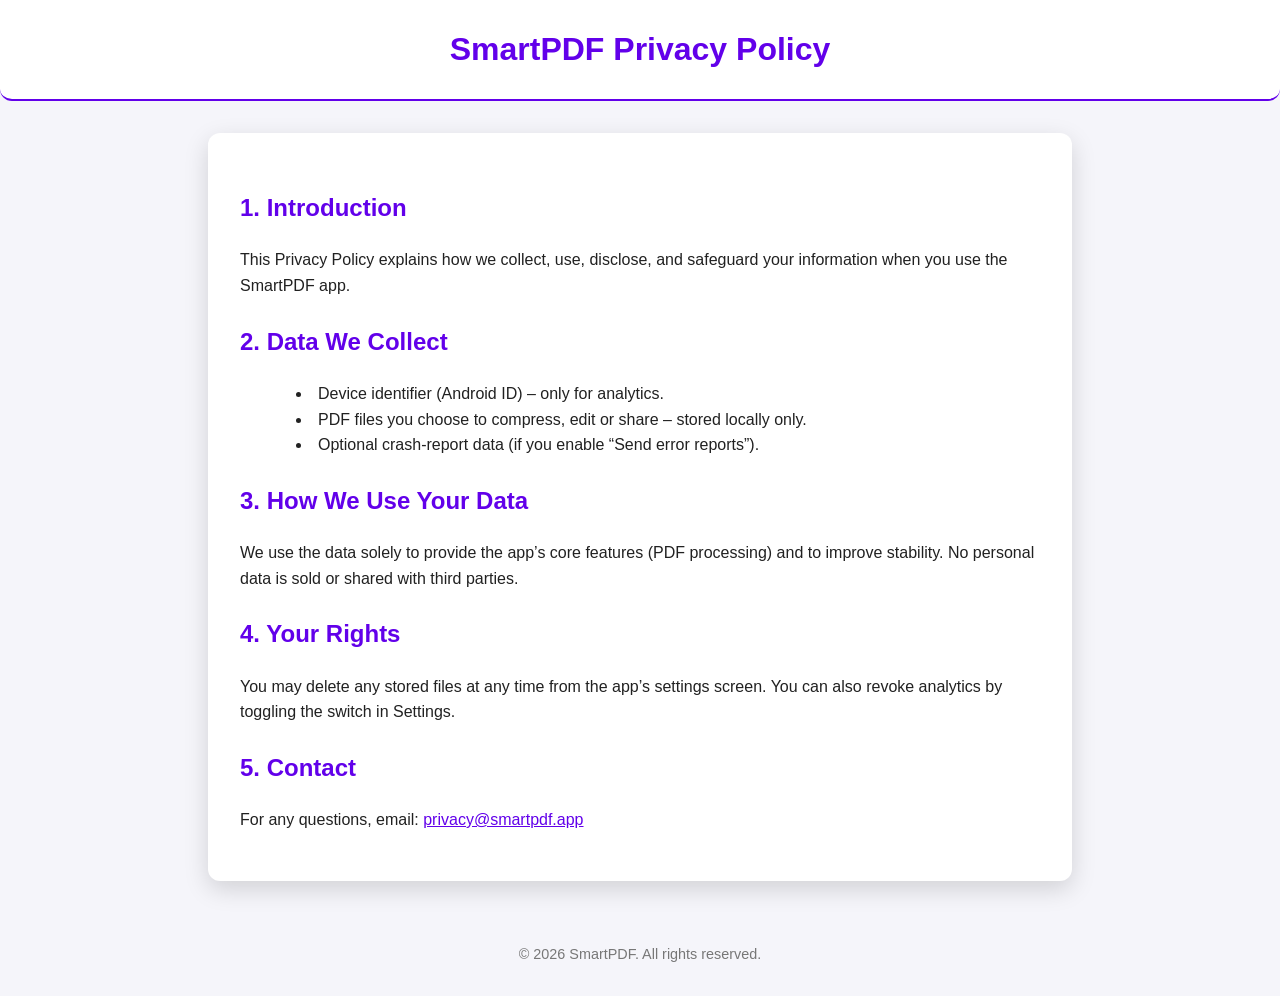
==== privacy_policy.html @ 6a0f476b "Add privacy‑policy page (HTML + CSS)" ====
<!DOCTYPE html>
<html lang="en">
<head>
    <meta charset="UTF-8">
    <title>SmartPDF – Privacy Policy</title>
    <link rel="stylesheet" href="style.css">
    <meta name="description" content="Privacy policy for the SmartPDF Android application.">
    <meta name="viewport" content="width=device-width, initial-scale=1.0">
</head>
<body>
    <header>
        <h1>SmartPDF Privacy Policy</h1>
    </header>

    <section class="content">
        <h2>1. Introduction</h2>
        <p>This Privacy Policy explains how we collect, use, disclose, and safeguard your information when you use the SmartPDF app.</p>

        <h2>2. Data We Collect</h2>
        <ul>
            <li>Device identifier (Android ID) – only for analytics.</li>
            <li>PDF files you choose to compress, edit or share – stored locally only.</li>
            <li>Optional crash‑report data (if you enable “Send error reports”).</li>
        </ul>

        <h2>3. How We Use Your Data</h2>
        <p>We use the data solely to provide the app’s core features (PDF processing) and to improve stability. No personal data is sold or shared with third parties.</p>

        <h2>4. Your Rights</h2>
        <p>You may delete any stored files at any time from the app’s settings screen. You can also revoke analytics by toggling the switch in Settings.</p>

        <h2>5. Contact</h2>
        <p>For any questions, email: <a href="mailto:privacy@smartpdf.app">privacy@smartpdf.app</a></p>
    </section>

    <footer>
        <p>© 2026 SmartPDF. All rights reserved.</p>
    </footer>
</body>
</html>
---- style.css ----
/* style.css – modern, dark‑mode friendly */
:root {
    --bg: #1e1e2f;
    --card: #262637;
    --text: #e0e0ff;
    --accent: #7c4dff;   /* neon purple */
    --font: 'Inter', sans-serif;
    --radius: 12px;
}

/* Light‑mode fallback */
@media (prefers-color-scheme: light) {
    :root {
        --bg: #f5f5fa;
        --card: #ffffff;
        --text: #212121;
        --accent: #6200ea;
    }
}

html, body {
    margin: 0;
    padding: 0;
    background: var(--bg);
    color: var(--text);
    font-family: var(--font);
    line-height: 1.6;
    min-height: 100vh;
    display: flex;
    flex-direction: column;
}

header {
    background: var(--card);
    padding: 1.5rem;
    text-align: center;
    border-bottom: 2px solid var(--accent);
    border-radius: 0 0 var(--radius) var(--radius);
}

h1 {
    margin: 0;
    font-size: 2rem;
    color: var(--accent);
}

.content {
    flex: 1;
    max-width: 800px;
    margin: 2rem auto;
    background: var(--card);
    padding: 2rem;
    border-radius: var(--radius);
    box-shadow: 0 8px 24px rgba(0,0,0,0.15);
}

h2 {
    margin-top: 1.5rem;
    color: var(--accent);
}

ul {
    list-style: disc inside;
    margin-left: 1rem;
}

a {
    color: var(--accent);
    text-decoration: underline;
}

footer {
    text-align: center;
    padding: 1rem;
    font-size: 0.9rem;
    color: #777;
}
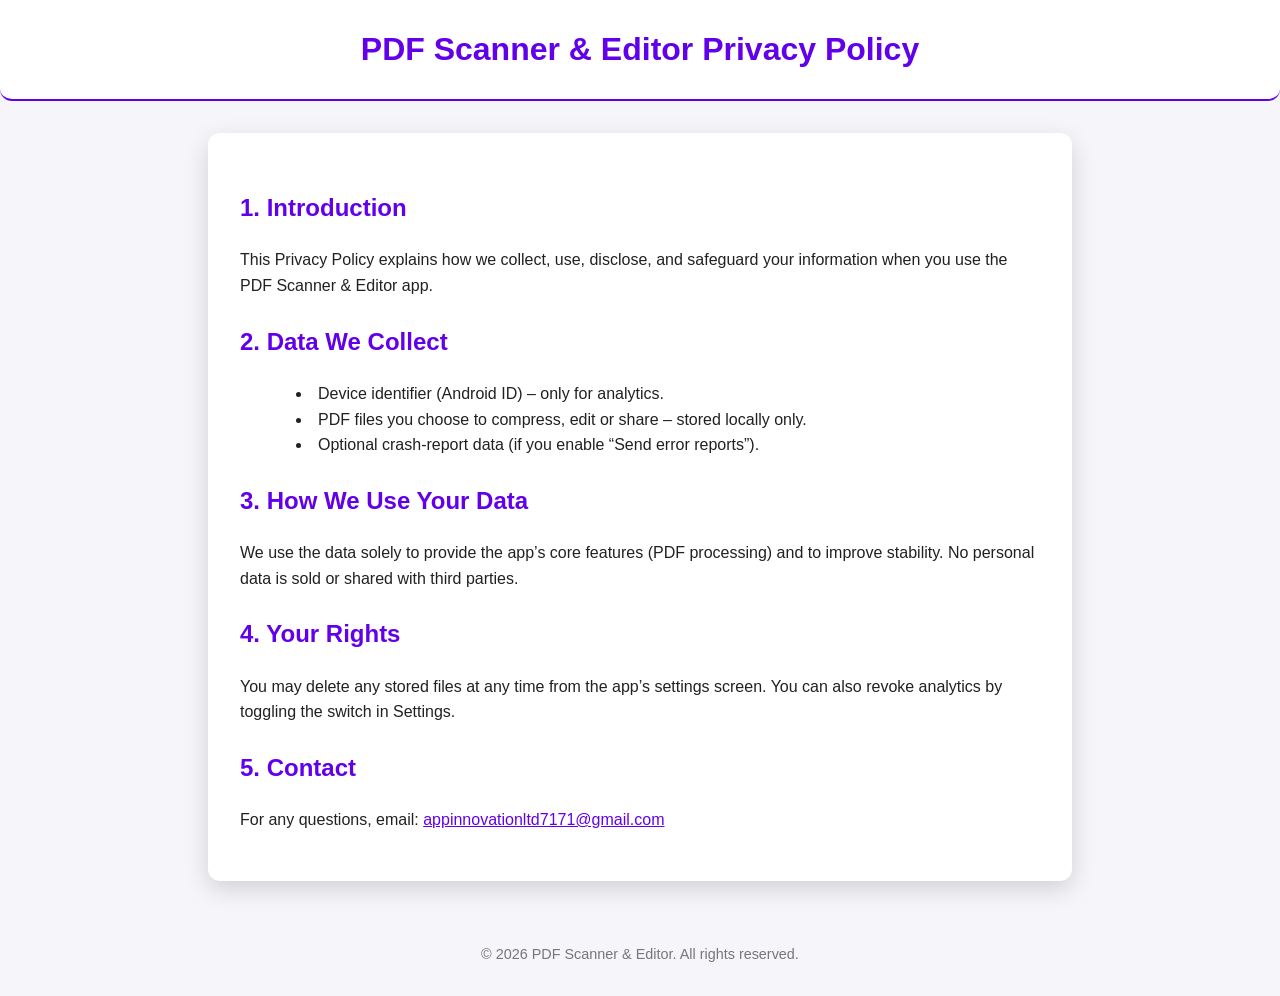
==== commit 041594ae: "Update privacy policy for PDF Scanner & Editor" ====
--- a/privacy_policy.html
+++ b/privacy_policy.html
@@ -2,19 +2,19 @@
 <html lang="en">
 <head>
     <meta charset="UTF-8">
-    <title>SmartPDF – Privacy Policy</title>
+    <title>PDF Scanner & Editor – Privacy Policy</title>
     <link rel="stylesheet" href="style.css">
-    <meta name="description" content="Privacy policy for the SmartPDF Android application.">
+    <meta name="description" content="Privacy policy for the PDF Scanner & Editor Android application.">
     <meta name="viewport" content="width=device-width, initial-scale=1.0">
 </head>
 <body>
     <header>
-        <h1>SmartPDF Privacy Policy</h1>
+        <h1>PDF Scanner & Editor Privacy Policy</h1>
     </header>
 
     <section class="content">
         <h2>1. Introduction</h2>
-        <p>This Privacy Policy explains how we collect, use, disclose, and safeguard your information when you use the SmartPDF app.</p>
+        <p>This Privacy Policy explains how we collect, use, disclose, and safeguard your information when you use the PDF Scanner & Editor app.</p>
 
         <h2>2. Data We Collect</h2>
         <ul>
@@ -30,11 +30,11 @@
         <p>You may delete any stored files at any time from the app’s settings screen. You can also revoke analytics by toggling the switch in Settings.</p>
 
         <h2>5. Contact</h2>
-        <p>For any questions, email: <a href="mailto:privacy@smartpdf.app">privacy@smartpdf.app</a></p>
+        <p>For any questions, email: <a href="mailto:appinnovationltd7171@gmail.com">appinnovationltd7171@gmail.com</a></p>
     </section>
 
     <footer>
-        <p>© 2026 SmartPDF. All rights reserved.</p>
+        <p>© 2026 PDF Scanner & Editor. All rights reserved.</p>
     </footer>
 </body>
-</html>+</html>
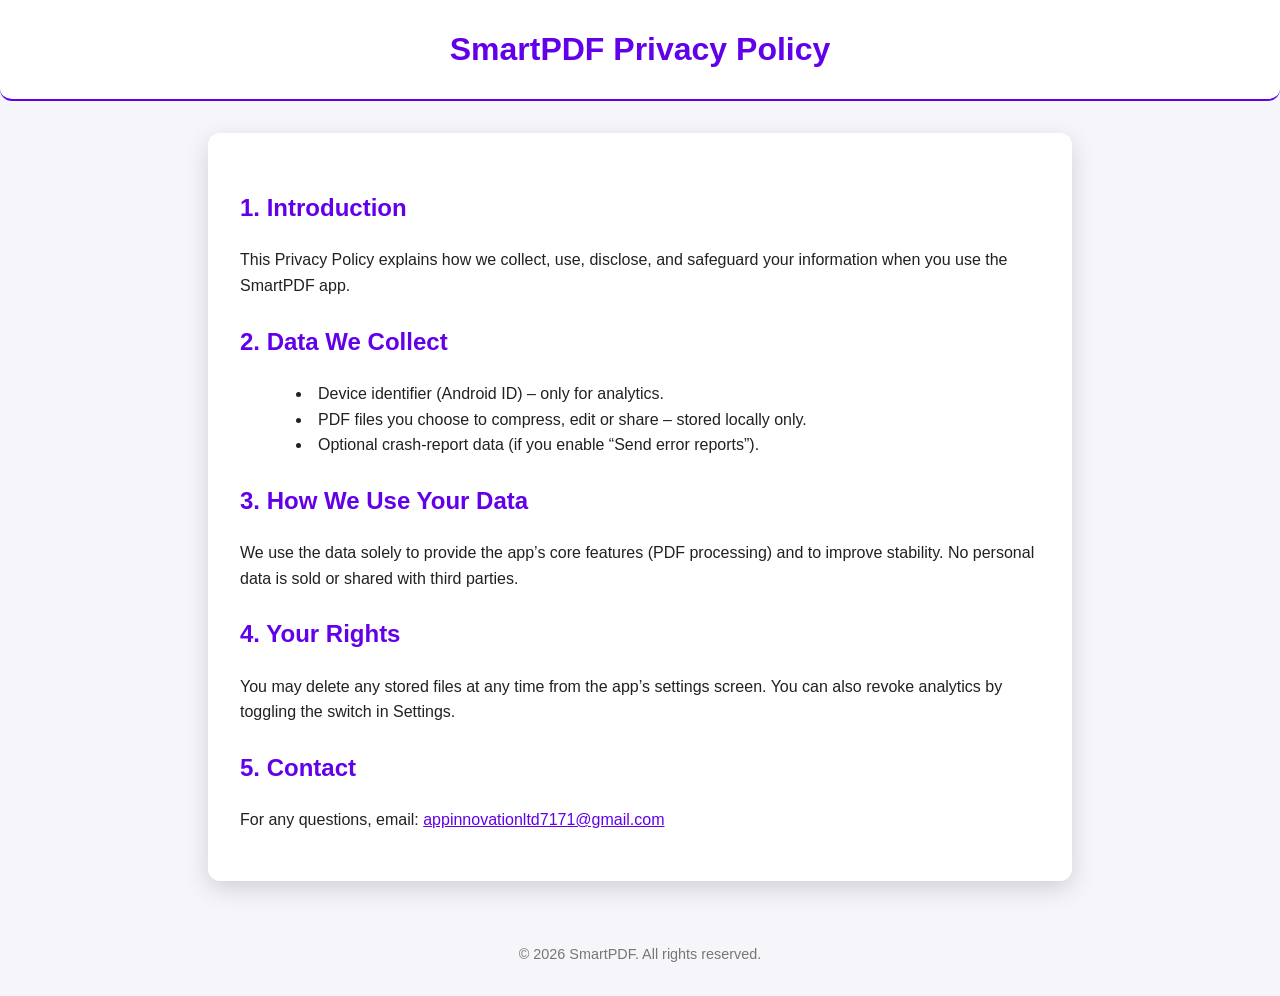
==== commit 62bc1df4: "Update privacy policy references to SmartPDF" ====
--- a/privacy_policy.html
+++ b/privacy_policy.html
@@ -1,20 +1,21 @@
 <!DOCTYPE html>
 <html lang="en">
 <head>
+    <meta name="google-site-verification" content="kDYmmam5EuSfyrASmxW9NQyCAtsoBqbNmhVL-J7NOe4" />
     <meta charset="UTF-8">
-    <title>PDF Scanner & Editor – Privacy Policy</title>
+    <title>SmartPDF – Privacy Policy</title>
     <link rel="stylesheet" href="style.css">
-    <meta name="description" content="Privacy policy for the PDF Scanner & Editor Android application.">
+    <meta name="description" content="Privacy policy for the SmartPDF Android application.">
     <meta name="viewport" content="width=device-width, initial-scale=1.0">
 </head>
 <body>
     <header>
-        <h1>PDF Scanner & Editor Privacy Policy</h1>
+        <h1>SmartPDF Privacy Policy</h1>
     </header>
 
     <section class="content">
         <h2>1. Introduction</h2>
-        <p>This Privacy Policy explains how we collect, use, disclose, and safeguard your information when you use the PDF Scanner & Editor app.</p>
+        <p>This Privacy Policy explains how we collect, use, disclose, and safeguard your information when you use the SmartPDF app.</p>
 
         <h2>2. Data We Collect</h2>
         <ul>
@@ -34,7 +35,7 @@
     </section>
 
     <footer>
-        <p>© 2026 PDF Scanner & Editor. All rights reserved.</p>
+        <p>© 2026 SmartPDF. All rights reserved.</p>
     </footer>
 </body>
 </html>
